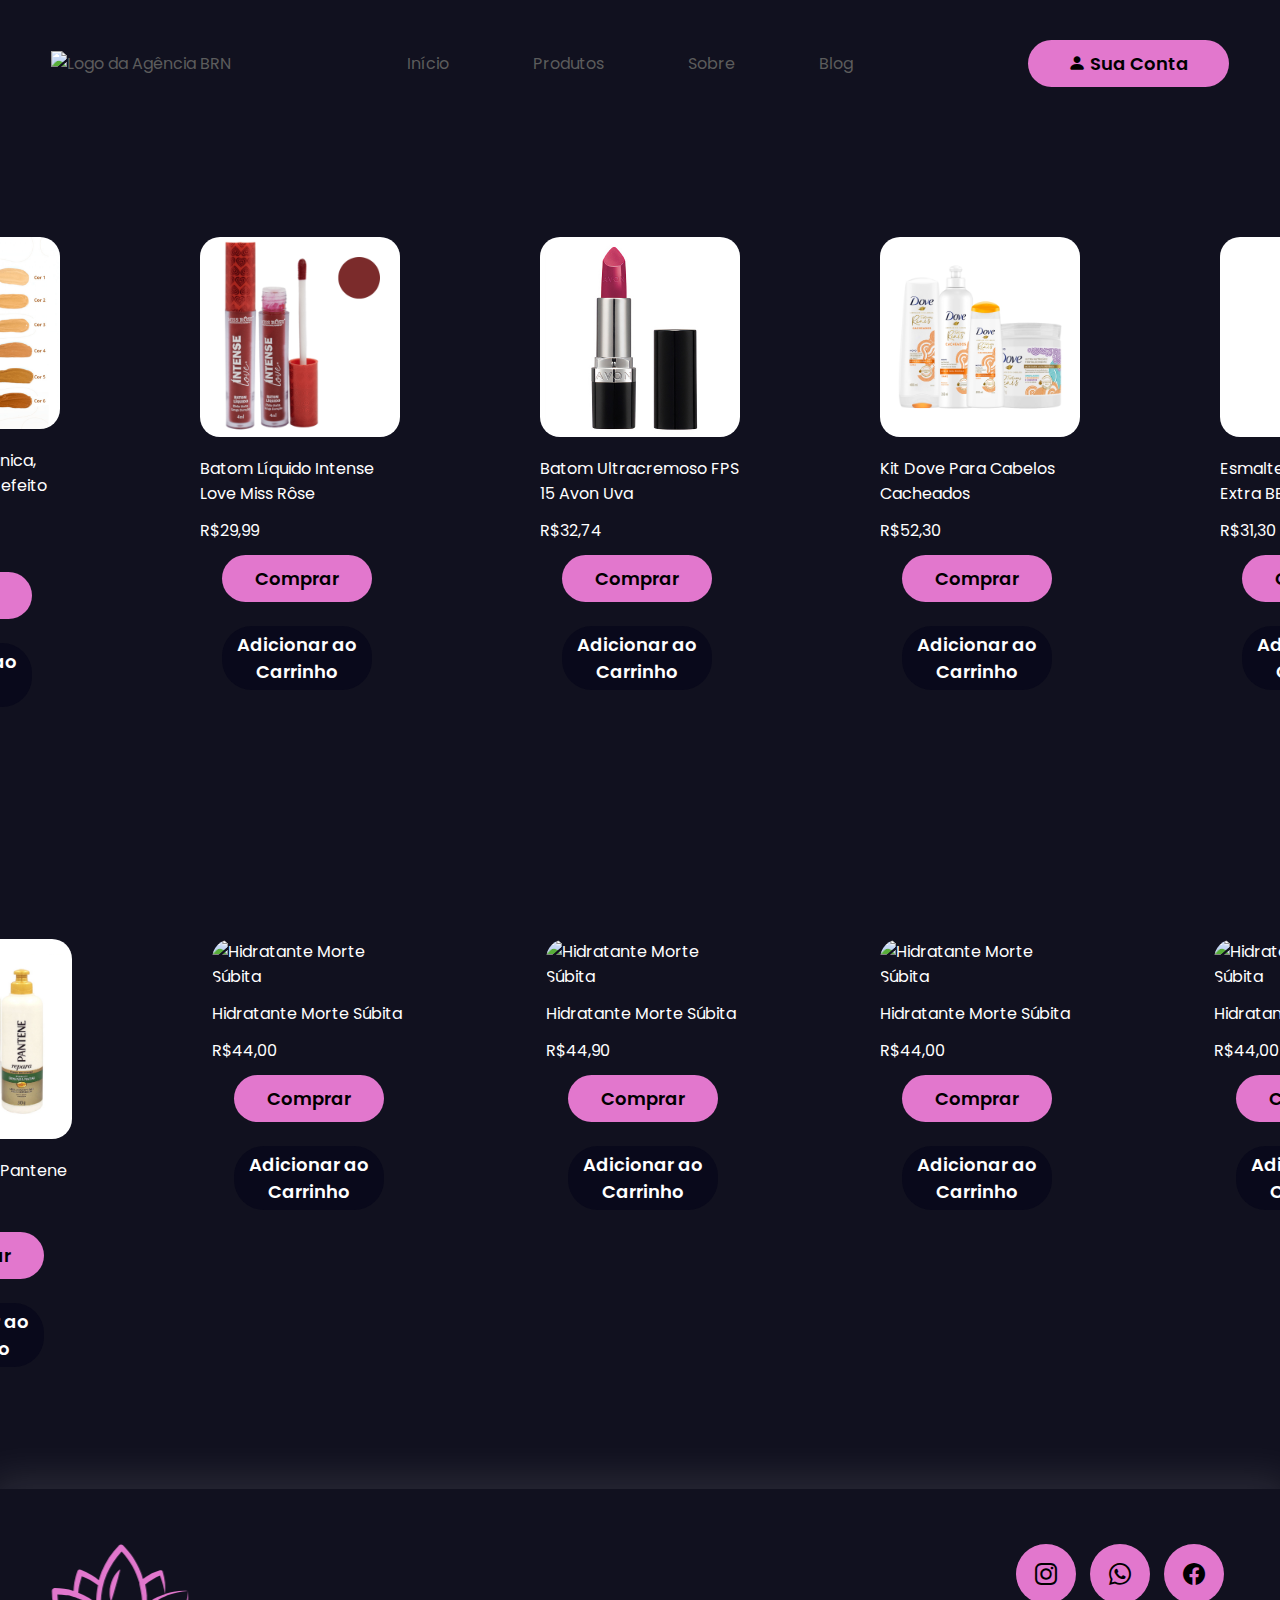
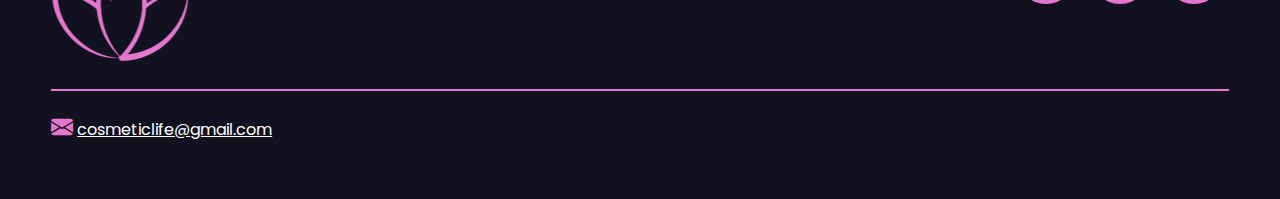
==== compra.html @ a41364c7 "Add files via upload" ====
<!DOCTYPE html>
<html lang="en">
<head>
    <meta charset="UTF-8">
    <link rel="preconnect" href="https://fonts.googleapis.com">
    <link rel="preconnect" href="https://fonts.gstatic.com" crossorigin>
    <meta name="viewport" content="width=device-width, initial-scale=1.0">
    <link href="https://fonts.googleapis.com/css2?family=Poppins:ital,wght@0,100;0,200;0,300;0,400;0,500;0,600;0,700;0,800;0,900;1,100;1,200;1,300;1,400;1,500;1,600;1,700;1,800;1,900&display=swap" rel="stylesheet">
    <link rel="stylesheet" href="https://cdn.jsdelivr.net/npm/bootstrap-icons@1.10.5/font/bootstrap-icons.css">
    <title>Cosmetic Life - Compras</title>
    <link rel="stylesheet" href="tela de compra/style.css">
</head>
<body>
    <header>
        <div class="interface">
            <div class="logo">
                <a href="#">
                    <img src="assets/logo pequeno.png" 
                    alt="Logo da Agência BRN"
                    width="130"
                    height="100">
                </a>
            </div><!--logo-->
            

            <nav class="menu-desktop">
                <ul>
                    <li><a href="index.html">Início</a></li>
                    <li><a href="compra.html">Produtos</a></li>
                    <li><a href="index.html">Sobre</a></li>
                    <li><a href="#">Blog</a></li>
                </ul>
            </nav>

            <div class="btn-perfil">
                <a href="login.html">
                    <button><i class="bi bi-person-fill"></i> Sua Conta</button>
                </a>
            </div><!--btn-contato-->
        </div>
    </header>

    <main>
        </section>
        <section class="produtos">
            <div class="interface">
                <div class="flex">
                    
                    <div class="produtos-box">
                        <a href="#" style="text-decoration: none;">
                        <img class="img-produto" src="tela de compra/assets/Base Líquida Orgânica, Natural e Vegana efeito Mate - Copia (2).png" alt="">
                        <p>Base Líquida Orgânica, Natural e Vegana efeito Mate</p>
                        <p>R$47,89</p>
                        <div class="btn-compra">
                            <button>Comprar</button>
                        </div>
                        <div class="btn-carrinho">
                            <button>Adicionar ao Carrinho</button>
                        </div>   
                       </a>
                    </div>
                    <div class="produtos-box">
                        <a href="#" style="text-decoration: none;">
                        <img class="img-produto" src="tela de compra/assets/Batom Líquido Intense Love Miss Rôse - Copia.png" alt="">
                        <p>Batom Líquido Intense Love Miss Rôse</p>
                        <p>R$29,99</p>
                        <div class="btn-compra">
                            <button>Comprar</button>
                        </div>
                        <div class="btn-carrinho">
                            <button>Adicionar ao Carrinho</button>
                        </div>   
                       </a>
                    </div>
                    <div class="produtos-box">
                        <a href="#" style="text-decoration: none;">
                        <img class="img-produto" src="tela de compra/assets/Batom Ultracremoso FPS 15 Avon Uva - Copia.jpg" alt="Hidratante Morte Súbita">
                        <p>Batom Ultracremoso FPS 15 Avon Uva</p>
                        <p>R$32,74</p>
                        <div class="btn-compra">
                            <button>Comprar</button>
                        </div>
                        <div class="btn-carrinho">
                            <button>Adicionar ao Carrinho</button>
                        </div>   
                       </a>
                    </div>
                    <div class="produtos-box">
                        <a href="#" style="text-decoration: none;">
                        <img class="img-produto" src="tela de compra/assets/Kit Dove Para Cabelos Cacheados.jpeg" alt="Hidratante Morte Súbita">
                        <p>Kit Dove Para Cabelos Cacheados</p>
                        <p>R$52,30</p>
                        <div class="btn-compra">
                            <button>Comprar</button>
                        </div>
                        <div class="btn-carrinho">
                            <button>Adicionar ao Carrinho</button>
                        </div>   
                       </a>
                    </div>
                    <div class="produtos-box">
                        <a href="#" style="text-decoration: none;">
                        <img class="img-produto" src="tela de compra/assets/ESMALTE IMPALA - BASE EXTRA BRILHO ROXA - Copia.jpg" alt="Hidratante Morte Súbita">
                        <p>Esmalte Impala Base Extra BBriho Roxa</p>
                        <p>R$31,30</p>
                        <div class="btn-compra">
                            <button>Comprar</button>
                        </div>
                        <div class="btn-carrinho">
                            <button>Adicionar ao Carrinho</button>
                        </div>   
                       </a>
                    </div>
                      
                   
                    
                </div>
            </div>
        </section>
        <section class="produtos">
            <div class="interface">
                <div class="flex">
                    
                    <div class="produtos-box">
                        <a href="#" style="text-decoration: none;">
                        <img class="img-produto" src="tela de compra/assets/Kit Restauração Pantene.jpeg" alt="Hidratante Morte Súbita">
                        <p>Kit Restauração Pantene</p>
                        <p>R$49,98</p>
                        <div class="btn-compra">
                            <button>Comprar</button>
                        </div>
                        <div class="btn-carrinho">
                            <button>Adicionar ao Carrinho</button>
                        </div>   
                       </a>
                    </div>
                    <div class="produtos-box">
                        <a href="#" style="text-decoration: none;">
                        <img class="img-produto" src="imagens/hidratante morte súbita.png" alt="Hidratante Morte Súbita">
                        <p>Hidratante Morte Súbita</p>
                        <p>R$44,00</p>
                        <div class="btn-compra">
                            <button>Comprar</button>
                        </div>
                        <div class="btn-carrinho">
                            <button>Adicionar ao Carrinho</button>
                        </div>   
                       </a>
                    </div>
                    <div class="produtos-box">
                        <a href="#" style="text-decoration: none;">
                        <img class="img-produto" src="imagens/hidratante morte súbita.png" alt="Hidratante Morte Súbita">
                        <p>Hidratante Morte Súbita</p>
                        <p>R$44,90</p>
                        <div class="btn-compra">
                            <button>Comprar</button>
                        </div>
                        <div class="btn-carrinho">
                            <button>Adicionar ao Carrinho</button>
                        </div>   
                       </a>
                    </div>
                    <div class="produtos-box">
                        <a href="#" style="text-decoration: none;">
                        <img class="img-produto" src="imagens/hidratante morte súbita.png" alt="Hidratante Morte Súbita">
                        <p>Hidratante Morte Súbita</p>
                        <p>R$44,00</p>
                        <div class="btn-compra">
                            <button>Comprar</button>
                        </div>
                        <div class="btn-carrinho">
                            <button>Adicionar ao Carrinho</button>
                        </div>   
                       </a>
                    </div>
                    <div class="produtos-box">
                        <a href="#" style="text-decoration: none;">
                        <img class="img-produto" src="imagens/hidratante morte súbita.png" alt="Hidratante Morte Súbita">
                        <p>Hidratante Morte Súbita</p>
                        <p>R$44,00</p>
                        <div class="btn-compra">
                            <button>Comprar</button>
                        </div>
                        <div class="btn-carrinho">
                            <button>Adicionar ao Carrinho</button>
                        </div>   
                       </a>
                    </div><!--box-produtos-->
                      
                   
                    
                </div>
            </div> <!--interface-->
        </section>
    </main>
    <footer>
        <div class="interface">
            <div class="line-footer">
                <div class="flex">
                    <div class="logo-footer">
                        <img src="imagens/logo pequeno.png" alt="Logotipo Agência BRN">
                    </div><!--logo-footer-->
                    <div class="btn-social">
                        <a href="#"><button><i class="bi bi-instagram"></i></button></a>
                        <a href="#"><button><i class="bi bi-whatsapp"></i></button></a>
                        <a href="#"><button><i class="bi bi-facebook"></i></button></a>
                    </div><!--btn-social-->
                </div>
            </div><!--line-footer-->

            <div class="line-footer borda">
                <p><i class="bi bi-envelope-fill"></i> <a href="#">cosmeticlife@gmail.com</a></p>
            </div><!--line-footer-->
        </div><!--interface-->
    </footer>
</body>
</html>
---- tela de compra/style.css ----
/* ESTILO GERAL */
* {
    margin: 0;
    padding: 0;
    box-sizing: border-box;
    font-family: 'Poppins', sans-serif;
    
}

body {
    background-color: #11111F;
    height: 100vh;
}

.interface {
    max-width: 1280px;
    margin: 0 auto;
}

.flex {
    display: flex;
}

.btn-perfil button {
    padding: 10px 40px;
    font-size: 18px;
    font-weight: 600;
    background-color: #E277CD;
    border: 0;
    border-radius: 30px;
    cursor: pointer;
    transition: .2s;
}



.btn-contato button {
    padding: 10px 40px;
    font-size: 18px;
    font-weight: 600;
    background-color: #E277CD;
    border: 0;
    border-radius: 30px;
    cursor: pointer;
    transition: .2s;
}

h2.titulo {
    color: #E277CD;
    font-size: 38px;
    text-align: center;
}

h2.titulo span {
    color: #E277CD;
}

button:hover,
form .btn-enviar input:hover {
    box-shadow: 0px 0px 8px #E277CD;
    transform: scale(1.05);
}

/* ESTILO DO CABEÇALHO */
header {
    padding: 40px 4%;
}

header .interface {
    display: flex;
    align-items: center;
    justify-content: space-between;
}

header a {
    color: #5c5c5c;
    text-decoration: none;
    display: inline-block;
    transition: .2s;
}

header nav.menu-desktop a:hover {
    color: #fff;
    transform: scale(1.05);
}

header nav ul {
    list-style-type: none;
}

header nav.menu-desktop ul li {
    display: inline-block;
    padding: 0 40px;
}

/* BARRA DE PESQUISA */

.busca{
    position: absolute;
    top: 50%;
    left: 50%;
    transform: translate(-50%, -50%);
    background: #11111F;
    height: 40px;
    border-radius: 40px;
    padding: 10px;

}
.busca-btn{
    color:#E277CD; 
    float: right;
    width: 40px;
    height: 40px;
    border-radius: 50%;
    background: #3d3d3d54;
    display: flex;
    justify-content: center;
    align-items: center;
    transition: 2s;
}
.busca-txt{
    border: none;
    background: none;
    outline: none;
    float: left;
    padding: 0;
    color: white;
    font-size: 16px;
    transition: 0.4s;
    line-height: 40px;
    width: 0px;
}

.busca:hover > .busca-txt{
    width: 240px;
    padding: 0 6px;

}
.busca:hover > .busca-btn{
    background: white;
}

/** DIVS DOS PRODUTOS**/

section.produtos {
    padding: 40px 4%;
    text-decoration: none;
    box-sizing: content-box;
    
    
}

section.produtos .img-produto {
    width: 200px;
    height: auto;
    border-radius: 20px;

}

section.produtos .produtos-box a {
    color: white;
}

section.produtos .flex {
    justify-content: center;
    cursor: pointer;

}

.produtos .produtos-box {
    color: #fff;
    padding: 40px;
    border-radius: 20px;
    margin-top: 45px;
    transition: .2s;
    margin: 30px;
    
}

.produtos .produtos-box:hover {
    transform: scale(1.00);
    box-shadow: 0 0 20px #ffffff78;
    
}

.produtos .produtos-box i {
    font-size: 70px;
    color: #E277CD;
    
}

.produtos .produtos-box h3 {
    font-size: 28px;
    margin: 15px 0;
    color: white;
}

section.produtos .flex .produtos-box p {
    font-size: 16px;
    margin-top: 12px;
    justify-content: center;
}

section.produtos .btn-compra button{
    padding: 10px 12px;
    font-size: 18px;
    font-weight: 600;
    background-color: #E277CD;
    border: 0;
    border-radius: 30px;
    cursor: pointer;
    width: 150px;
    margin: 12px 22px ;
    transition: .2s;
}

section.produtos .btn-compra button:hover{
    box-shadow: 0px 0px 8px #e277cd57;
}
section.produtos .btn-carrinho button{
    padding: 5px 10px;
    font-size: 18px;
    font-weight: 600;
    background-color: #09091b;
    border: 0;
    border-radius: 30px;
    cursor: pointer;
    width: 150px;
    margin: 12px 22px ;
    transition: .2s;
    color: white;
}

section.produtos .btn-carrinho button:hover{
    box-shadow: 0px 0px 8px #08081413 ;
}

/** RODAPÉ **/

footer {
    padding: 35px 4%;
    box-shadow: 0 0 40px 10px #ffffff1d;
}

footer .flex {
    justify-content: space-between;
}

footer .line-footer {
    padding: 20px 0;
}

.borda {
    border-top: 2px solid #E277CD;
}

footer .line-footer p i {
    color: #E277CD;
    font-size: 22px;
}

footer .line-footer p a {
    color: #fff;
}

footer .btn-social button{
    width: 60px;
    height: 60px;
    border-radius: 50%;
    border: none;
    background-color: #E277CD;
    font-size: 22px;
    cursor: pointer;
    margin: 0 5px;
    transition: .2s;
}
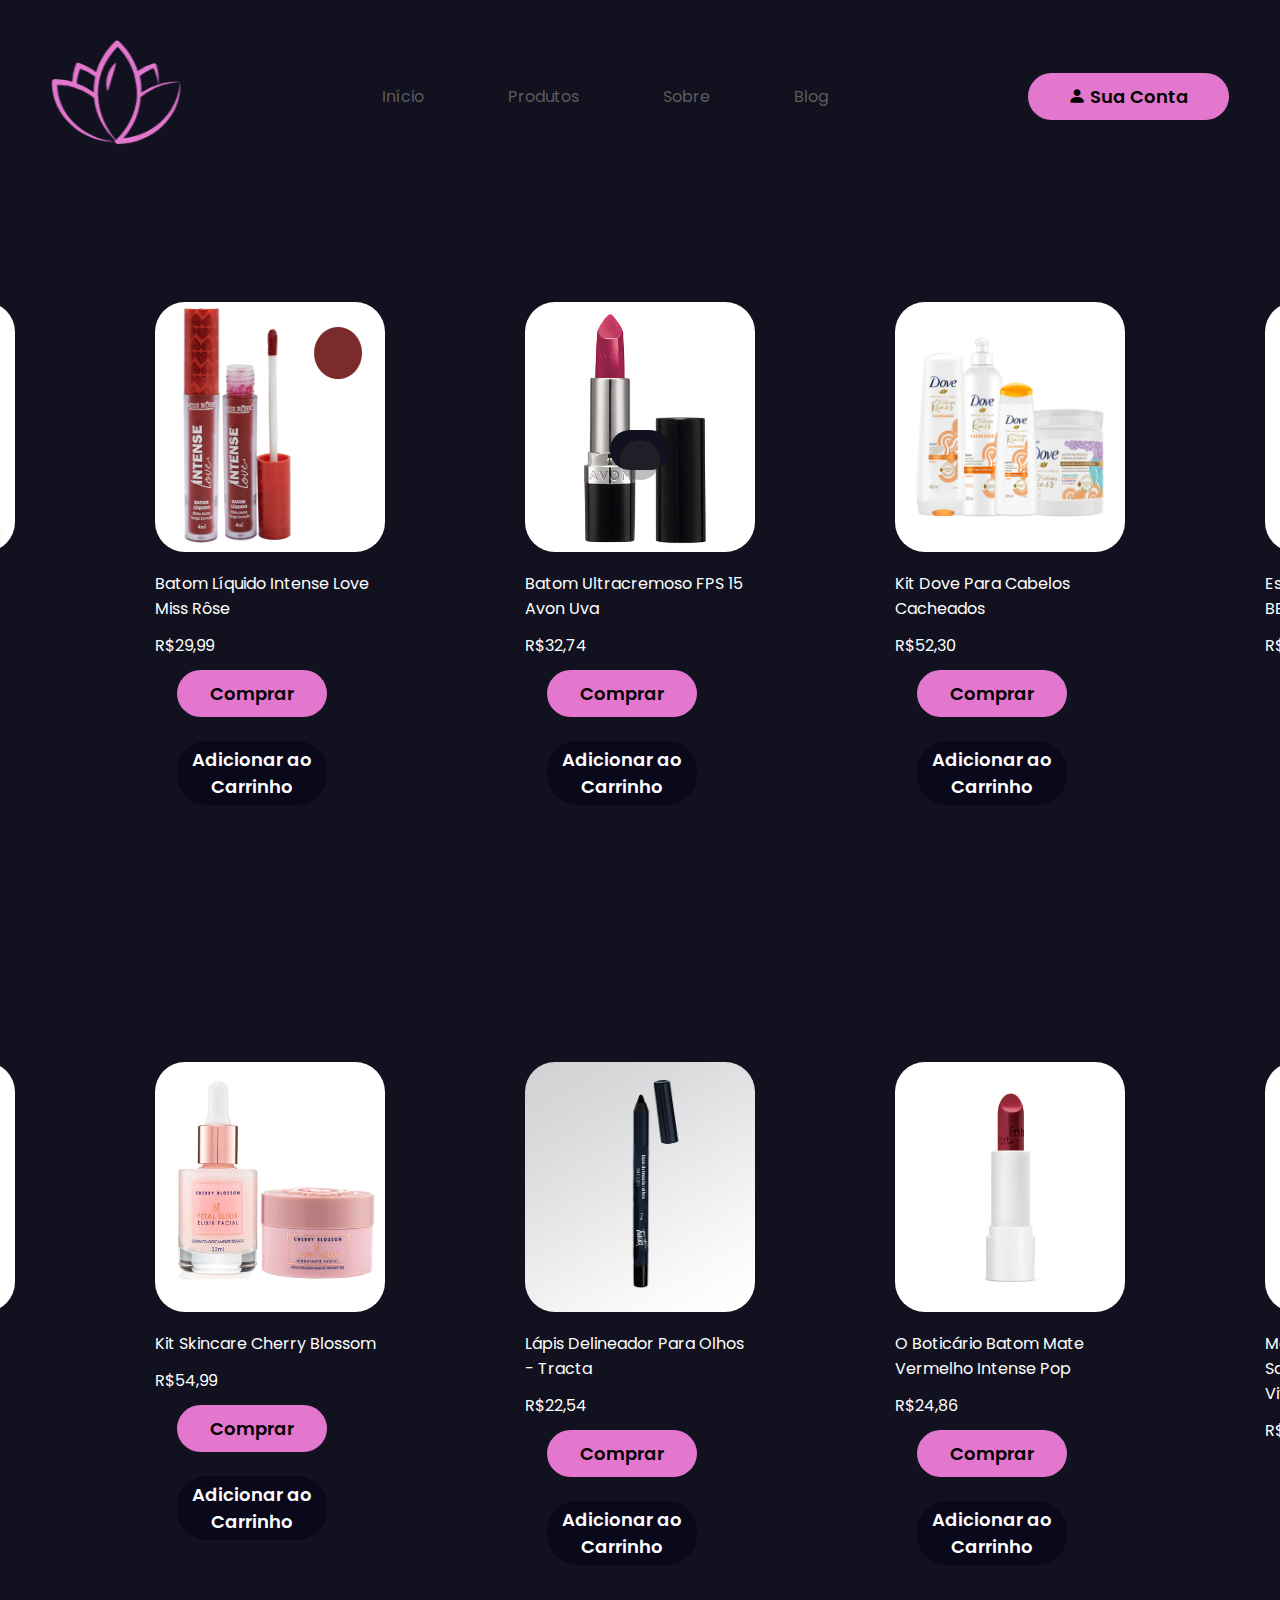
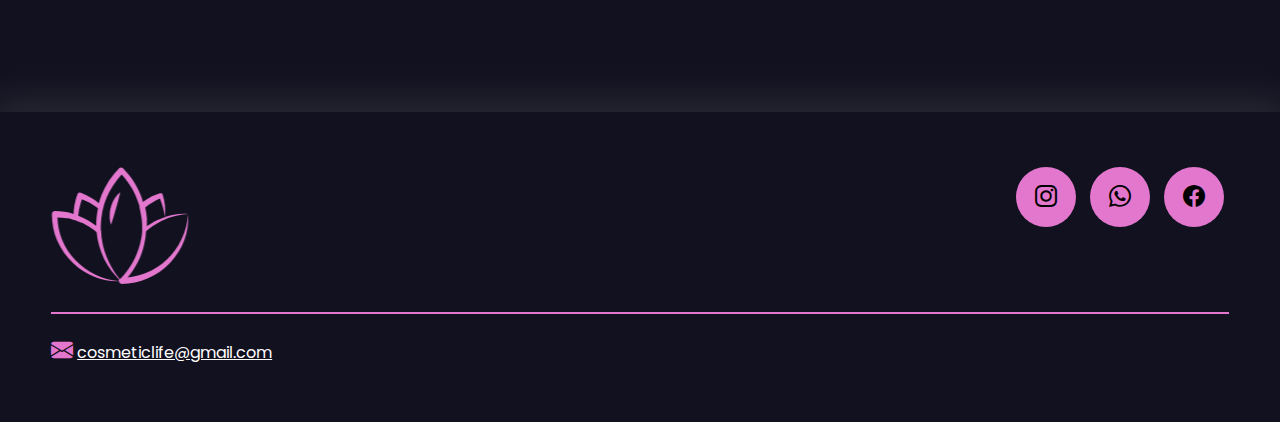
==== commit be0e3151: "box de produtos finalizadas" ====
--- a/compra.html
+++ b/compra.html
@@ -15,10 +15,10 @@
         <div class="interface">
             <div class="logo">
                 <a href="#">
-                    <img src="assets/logo pequeno.png" 
+                    <img src="tela de compra/assets/logo pequeno.png" 
                     alt="Logo da Agência BRN"
                     width="130"
-                    height="100">
+                    height="105">
                 </a>
             </div><!--logo-->
             
@@ -41,6 +41,11 @@
     </header>
 
     <main>
+        <section class="busca">
+            <div class="busca-box">
+                <input class="busca-txt" type="text" name="" placeholder="Pesquisar">
+                <a href="" class="busca-btn"></a>
+            </div>
         </section>
         <section class="produtos">
             <div class="interface">
@@ -123,7 +128,7 @@
                     
                     <div class="produtos-box">
                         <a href="#" style="text-decoration: none;">
-                        <img class="img-produto" src="tela de compra/assets/Kit Restauração Pantene.jpeg" alt="Hidratante Morte Súbita">
+                        <img class="img-produto" src="tela de compra/assets/Kit Restauração Pantene.jpeg" alt="">
                         <p>Kit Restauração Pantene</p>
                         <p>R$49,98</p>
                         <div class="btn-compra">
@@ -136,48 +141,48 @@
                     </div>
                     <div class="produtos-box">
                         <a href="#" style="text-decoration: none;">
-                        <img class="img-produto" src="imagens/hidratante morte súbita.png" alt="Hidratante Morte Súbita">
-                        <p>Hidratante Morte Súbita</p>
-                        <p>R$44,00</p>
-                        <div class="btn-compra">
-                            <button>Comprar</button>
-                        </div>
-                        <div class="btn-carrinho">
-                            <button>Adicionar ao Carrinho</button>
-                        </div>   
-                       </a>
-                    </div>
-                    <div class="produtos-box">
-                        <a href="#" style="text-decoration: none;">
-                        <img class="img-produto" src="imagens/hidratante morte súbita.png" alt="Hidratante Morte Súbita">
-                        <p>Hidratante Morte Súbita</p>
-                        <p>R$44,90</p>
-                        <div class="btn-compra">
-                            <button>Comprar</button>
-                        </div>
-                        <div class="btn-carrinho">
-                            <button>Adicionar ao Carrinho</button>
-                        </div>   
-                       </a>
-                    </div>
-                    <div class="produtos-box">
-                        <a href="#" style="text-decoration: none;">
-                        <img class="img-produto" src="imagens/hidratante morte súbita.png" alt="Hidratante Morte Súbita">
-                        <p>Hidratante Morte Súbita</p>
-                        <p>R$44,00</p>
-                        <div class="btn-compra">
-                            <button>Comprar</button>
-                        </div>
-                        <div class="btn-carrinho">
-                            <button>Adicionar ao Carrinho</button>
-                        </div>   
-                       </a>
-                    </div>
-                    <div class="produtos-box">
-                        <a href="#" style="text-decoration: none;">
-                        <img class="img-produto" src="imagens/hidratante morte súbita.png" alt="Hidratante Morte Súbita">
-                        <p>Hidratante Morte Súbita</p>
-                        <p>R$44,00</p>
+                        <img class="img-produto" src="tela de compra/assets/Kit Skincare Cherry Blossom.jpg" alt="Hidratante Morte Súbita">
+                        <p>Kit Skincare Cherry Blossom</p>
+                        <p>R$54,99</p>
+                        <div class="btn-compra">
+                            <button>Comprar</button>
+                        </div>
+                        <div class="btn-carrinho">
+                            <button>Adicionar ao Carrinho</button>
+                        </div>   
+                       </a>
+                    </div>
+                    <div class="produtos-box">
+                        <a href="#" style="text-decoration: none;">
+                        <img class="img-produto" src="tela de compra/assets/Lápis Delineador Para Olhos - Tracta.jpg" alt="">
+                        <p>Lápis Delineador Para Olhos - Tracta</p>
+                        <p>R$22,54</p>
+                        <div class="btn-compra">
+                            <button>Comprar</button>
+                        </div>
+                        <div class="btn-carrinho">
+                            <button>Adicionar ao Carrinho</button>
+                        </div>   
+                       </a>
+                    </div>
+                    <div class="produtos-box">
+                        <a href="#" style="text-decoration: none;">
+                        <img class="img-produto" src="tela de compra/assets/O Boticário Batom Mate Vermelho Intense Pop - Copia.jpg" alt="">
+                        <p>O Boticário Batom Mate Vermelho Intense Pop</p>
+                        <p>R$24,86</p>
+                        <div class="btn-compra">
+                            <button>Comprar</button>
+                        </div>
+                        <div class="btn-carrinho">
+                            <button>Adicionar ao Carrinho</button>
+                        </div>   
+                       </a>
+                    </div>
+                    <div class="produtos-box">
+                        <a href="#" style="text-decoration: none;">
+                        <img class="img-produto" src="tela de compra/assets/Máscara de Hidratação Salon Line S.O.S Bomba de Vitaminas.jpg" alt="Hidratante Morte Súbita">
+                        <p>Máscara de Hidratação Salon Line S.O.S Bomba de Vitaminas</p>
+                        <p>R$48,54</p>
                         <div class="btn-compra">
                             <button>Comprar</button>
                         </div>
--- a/tela de compra/style.css
+++ b/tela de compra/style.css
@@ -213,6 +213,8 @@
     width: 150px;
     margin: 12px 22px ;
     transition: .2s;
+    justify-content: space-around;
+    align-items: center;
 }
 
 section.produtos .btn-compra button:hover{
@@ -234,6 +236,12 @@
 
 section.produtos .btn-carrinho button:hover{
     box-shadow: 0px 0px 8px #08081413 ;
+}
+
+section.produtos .img-produto{
+    height: 250px;
+    width: 230px;
+    border-radius: 30px;
 }
 
 /** RODAPÉ **/
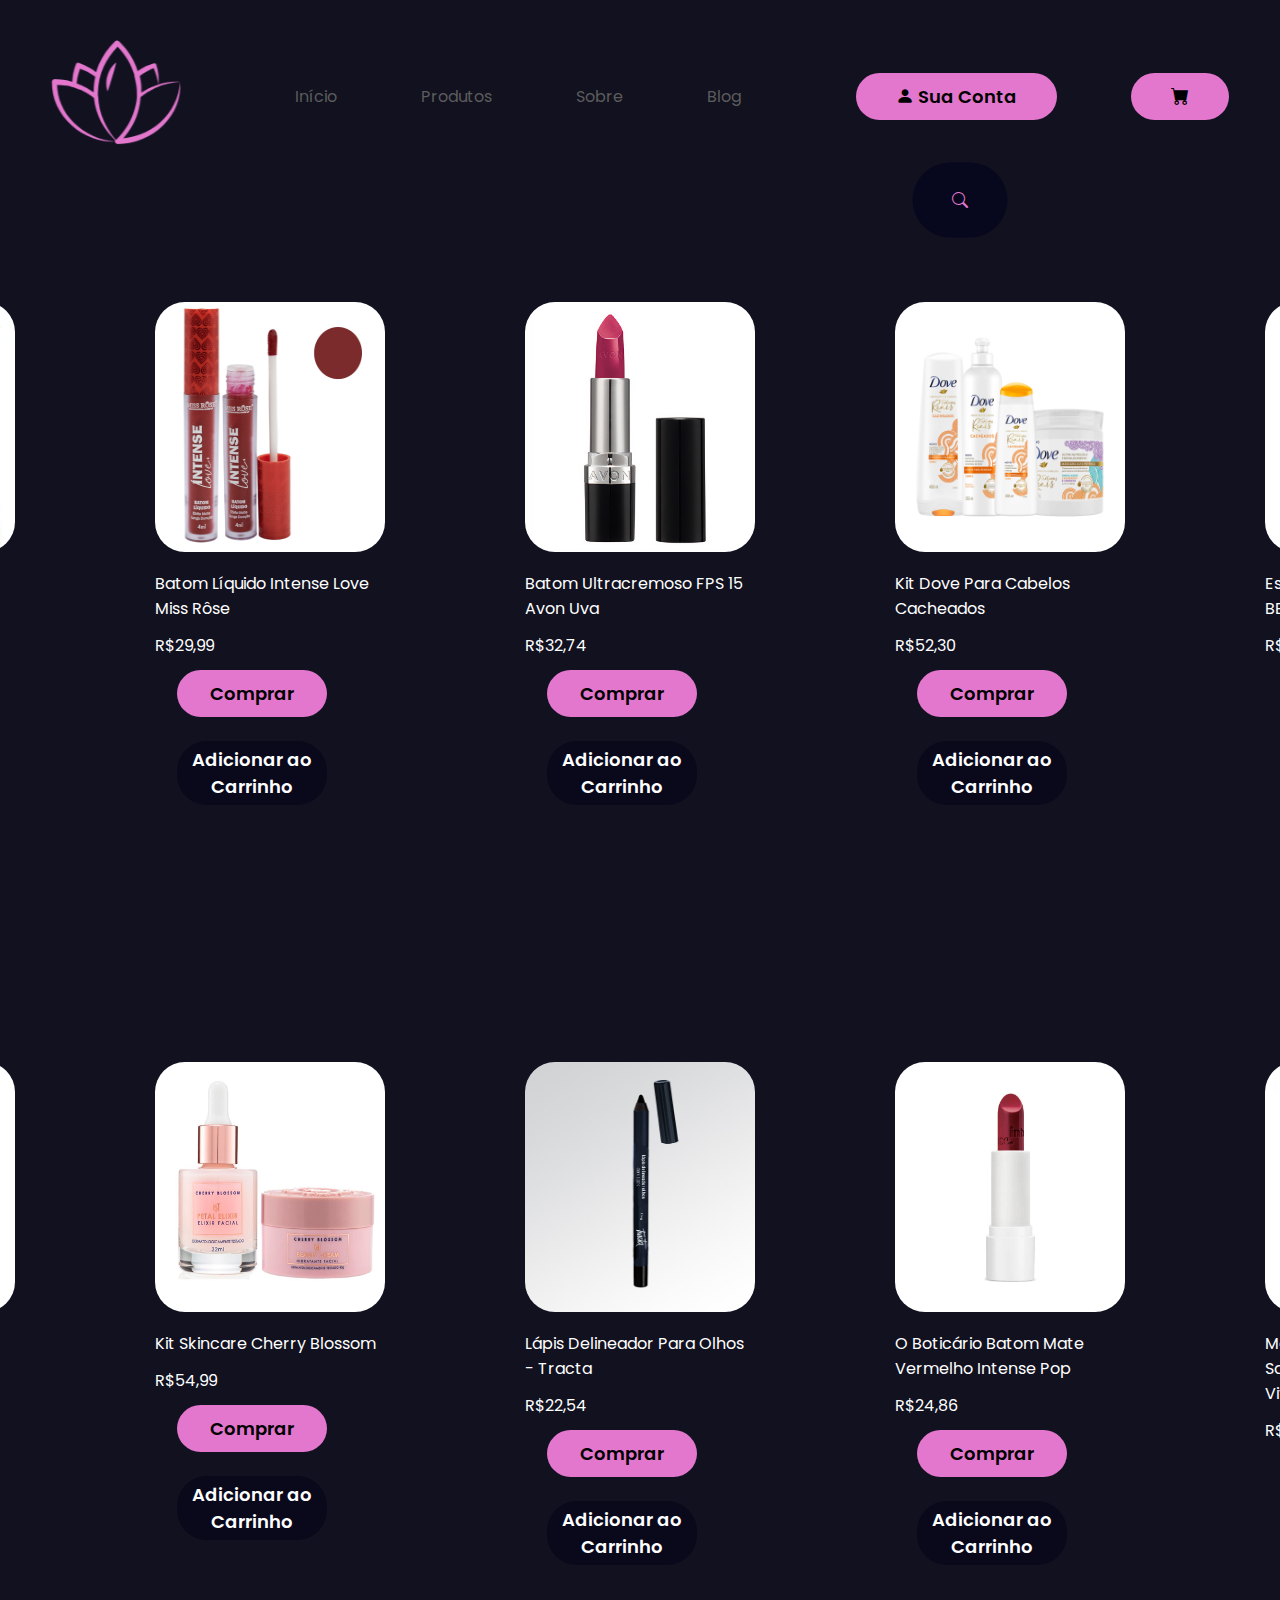
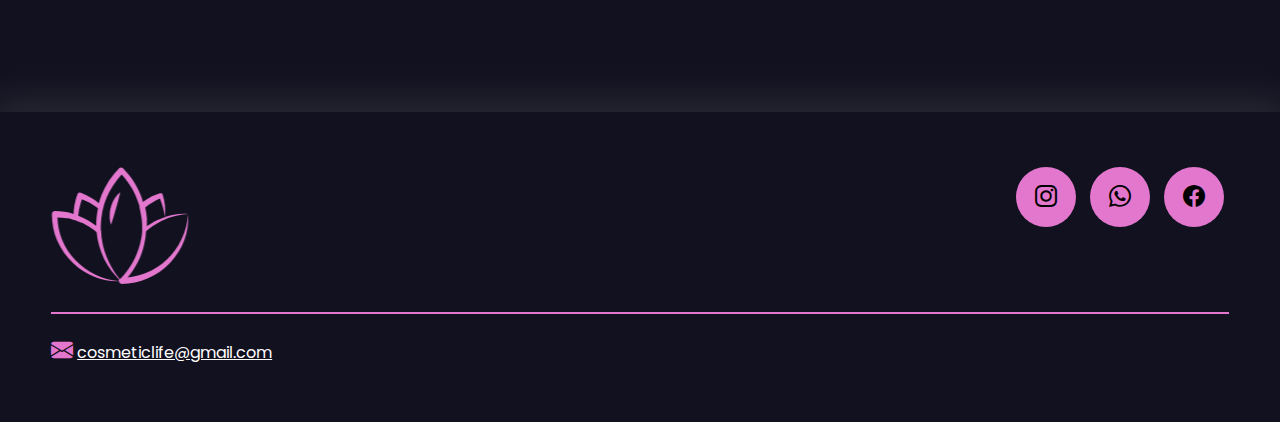
==== commit 461d537d: "site pronto" ====
--- a/compra.html
+++ b/compra.html
@@ -16,7 +16,7 @@
             <div class="logo">
                 <a href="#">
                     <img src="tela de compra/assets/logo pequeno.png" 
-                    alt="Logo da Agência BRN"
+                    alt="Cosmetic Life"
                     width="130"
                     height="105">
                 </a>
@@ -37,15 +37,21 @@
                     <button><i class="bi bi-person-fill"></i> Sua Conta</button>
                 </a>
             </div><!--btn-contato-->
+            <div class="btn-carrinho">
+                <button><i class="bi bi-cart-fill"></i></button>
+            </div>
+            
+        </div>
+        <div class="interface2">
+            <div class="search-box">
+                <input class="search-txt" type="text" name="" placeholder="Pesquisar">
+                <a href="" class="search-btn"><i style="color: #E277CD;" class="bi bi-search"></i></a> 
+            </div>
         </div>
     </header>
+    
 
     <main>
-        <section class="busca">
-            <div class="busca-box">
-                <input class="busca-txt" type="text" name="" placeholder="Pesquisar">
-                <a href="" class="busca-btn"></a>
-            </div>
         </section>
         <section class="produtos">
             <div class="interface">
--- a/tela de compra/style.css
+++ b/tela de compra/style.css
@@ -45,6 +45,16 @@
     cursor: pointer;
     transition: .2s;
 }
+.btn-carrinho button{
+    padding: 10px 40px;
+    font-size: 18px;
+    font-weight: 600;
+    background-color: #E277CD;
+    border: 0;
+    border-radius: 50px;
+    cursor: pointer;
+    transition: .2s;
+}
 
 h2.titulo {
     color: #E277CD;
@@ -95,52 +105,60 @@
 }
 
 /* BARRA DE PESQUISA */
-
-.busca{
+header .interface2{
+    display: flex;
+    align-items: center;
+    justify-content: center;
+    
+}
+.search-box{
     position: absolute;
-    top: 50%;
-    left: 50%;
+    top: 200px;
+    left: 75%;
     transform: translate(-50%, -50%);
-    background: #11111F;
-    height: 40px;
+    background: #07071d; 
+    height: 75px;
+    padding: 10px;
     border-radius: 40px;
-    padding: 10px;
-
-}
-.busca-btn{
-    color:#E277CD; 
-    float: right;
-    width: 40px;
-    height: 40px;
-    border-radius: 50%;
-    background: #3d3d3d54;
-    display: flex;
-    justify-content: center;
-    align-items: center;
-    transition: 2s;
-}
-.busca-txt{
+    display: flex;  
+    justify-content: space-between;
+    align-items: center;
+
+}
+::-webkit-input-placeholder{
+    font-family: 'Poppins', sans-serif;
+}
+.search-txt{
     border: none;
     background: none;
     outline: none;
-    float: left;
     padding: 0;
     color: white;
-    font-size: 16px;
-    transition: 0.4s;
+    font-size: 28px;
     line-height: 40px;
-    width: 0px;
-}
-
-.busca:hover > .busca-txt{
-    width: 240px;
+    width: 0;
+    transition: 0.5s;
+}
+
+.search-btn{
+    width: 75px;
+    height: 60px;
+    border-radius: 50%;
+    display: flex;
+    justify-content: center;
+    align-items: center;
+    transition: 0.5s;
+}
+
+.search-box:hover > .search-txt{
+    width: 320px;
     padding: 0 6px;
 
 }
-.busca:hover > .busca-btn{
-    background: white;
-}
-
+
+.search-box:hover > .search-btn{
+    background: #11111F;
+}
 /** DIVS DOS PRODUTOS**/
 
 section.produtos {
@@ -172,7 +190,7 @@
     color: #fff;
     padding: 40px;
     border-radius: 20px;
-    margin-top: 45px;
+    margin-top: 25px;
     transition: .2s;
     margin: 30px;
     
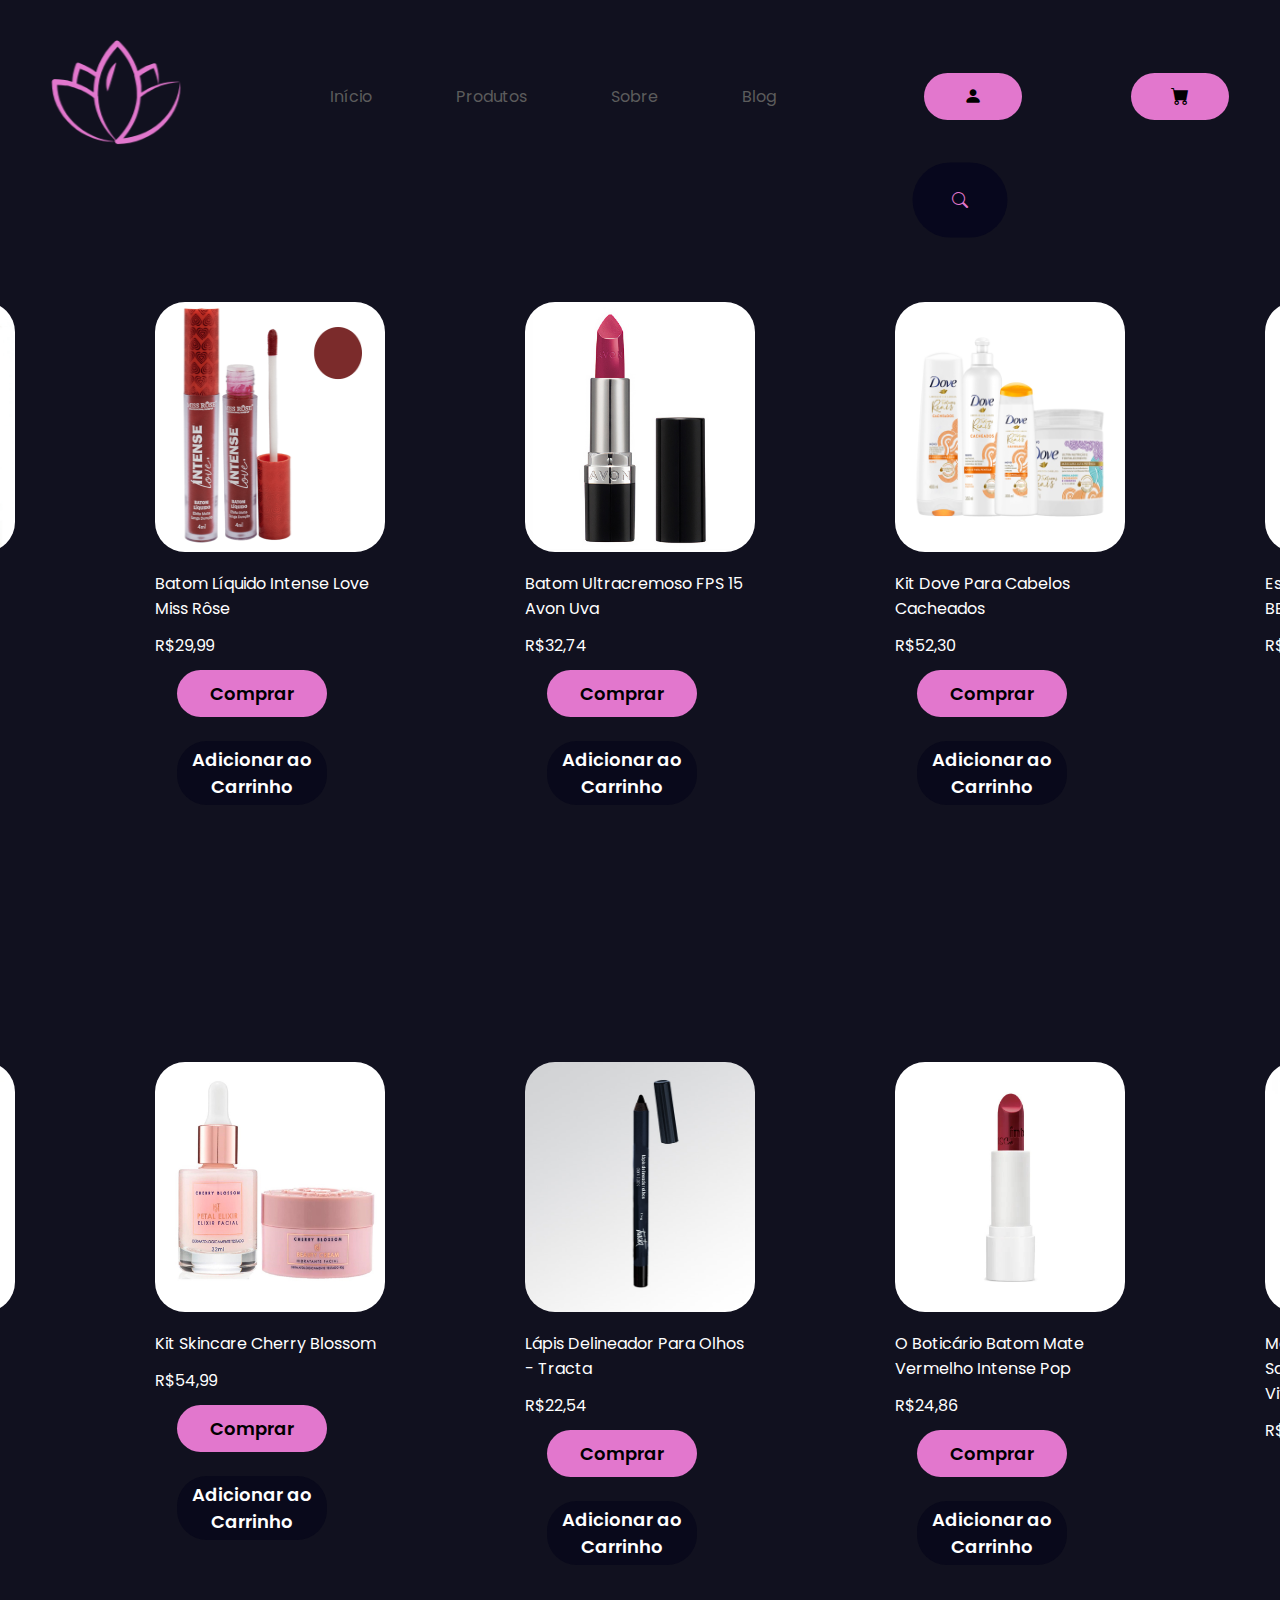
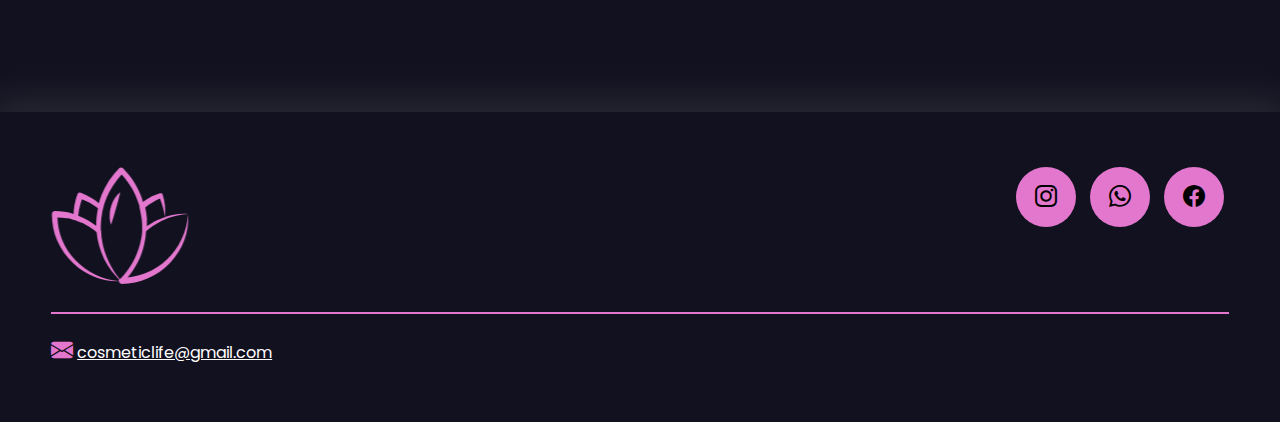
==== commit d934dd4a: "site pronto" ====
--- a/compra.html
+++ b/compra.html
@@ -34,7 +34,7 @@
 
             <div class="btn-perfil">
                 <a href="login.html">
-                    <button><i class="bi bi-person-fill"></i> Sua Conta</button>
+                    <button><i class="bi bi-person-fill"></i></button>
                 </a>
             </div><!--btn-contato-->
             <div class="btn-carrinho">
--- a/tela de compra/style.css
+++ b/tela de compra/style.css
@@ -134,7 +134,7 @@
     outline: none;
     padding: 0;
     color: white;
-    font-size: 28px;
+    font-size: 18px;
     line-height: 40px;
     width: 0;
     transition: 0.5s;
